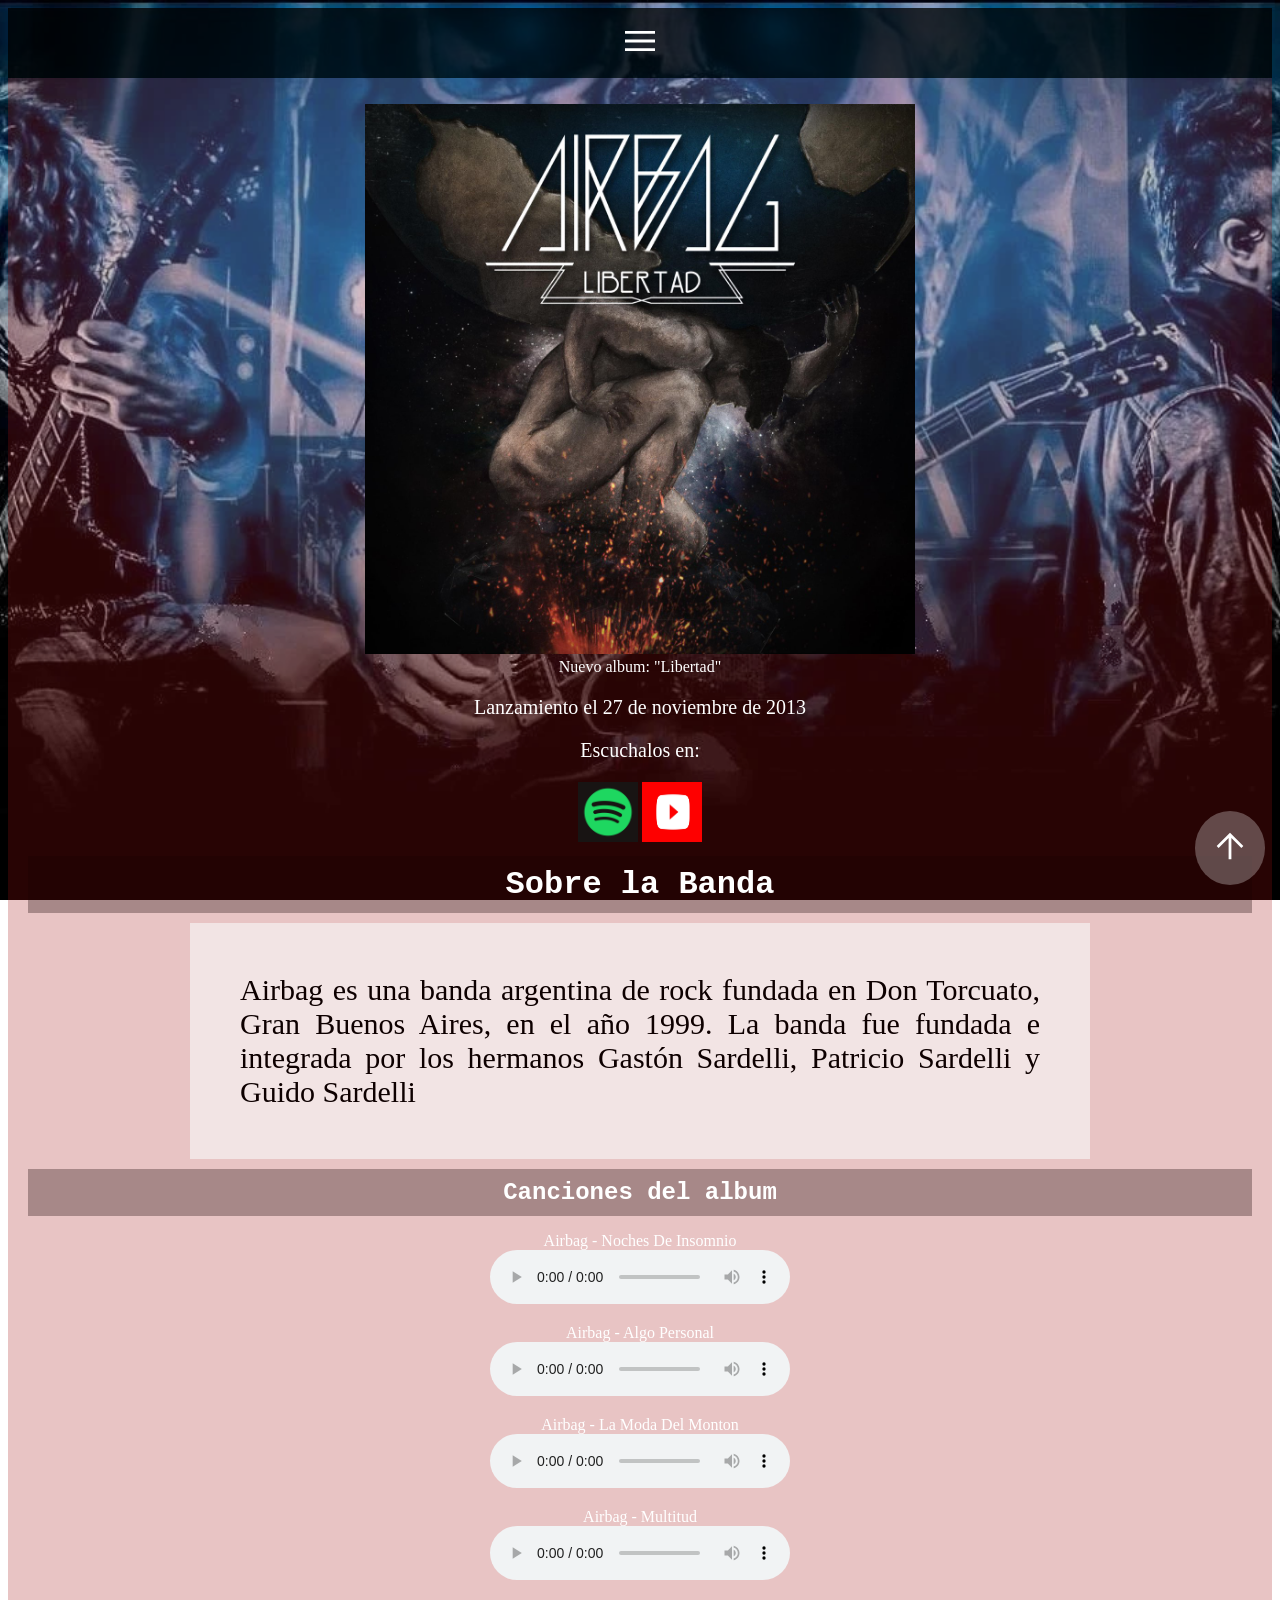
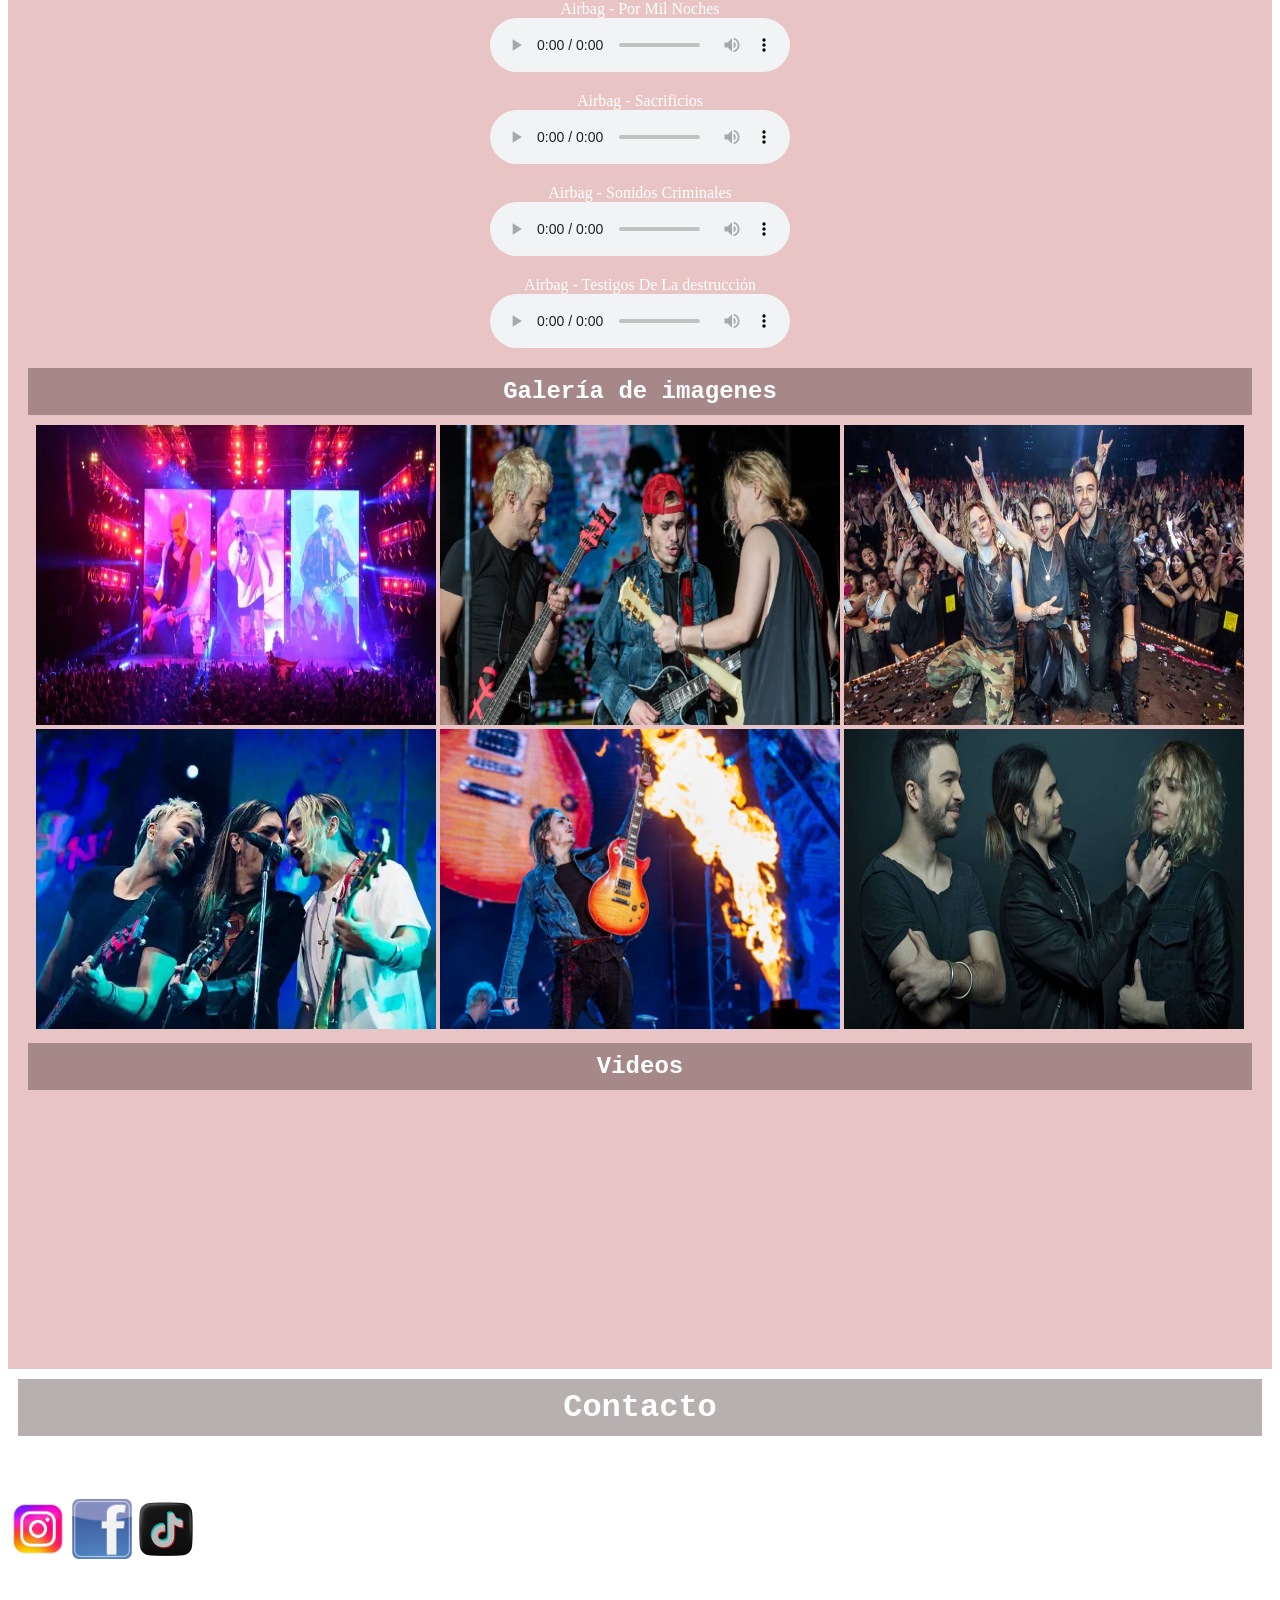
==== img/index.html @ 012a9248 "Actualizacion2" ====
<!DOCTYPE html>
<html lang="en">
  <head>
    <meta charset="UTF-8">
    <meta name="viewport" content="width=device-width, initial-scale=1.0">
    <title>LIBERTAD</title>

    <link rel="stylesheet" href="styles.css">

  </head>

  <body>

       <a href="#home" id="arriba">

       <svg xmlns="http://www.w3.org/2000/svg" height="40px" viewBox="0 -960 960 960" width="40px" fill="#FFFFFF"><path d="M446.67-160v-513l-240 240L160-480l320-320 320 320-46.67 47-240-240v513h-66.66Z"/></svg>

       </a>
     
      <div id="panelHamburguesa">
 
        <a href="#" id="cerrar">

        <svg xmlns="http://www.w3.org/2000/svg" height="40px" viewBox="0 -960 960 960" width="40px" fill="#000000"><path d="m251.33-204.67-46.66-46.66L433.33-480 204.67-708.67l46.66-46.66L480-526.67l228.67-228.66 46.66 46.66L526.67-480l228.66 228.67-46.66 46.66L480-433.33 251.33-204.67Z"/></svg>

        </a>

        <a href="#sobrelabanda">Sobre la banda</a>
        <a href="#escuchalos">Canciones</a>
        <a href="#galeria">Galeria</a>
        <a href="#videos">Videos</a>
        <a href="#contacto">Contacto</a>

       </div>

    <header id="home">
    
      <nav>

       <a href="#panelHamburguesa" id="abrir">

       <svg xmlns="http://www.w3.org/2000/svg" height="40px" viewBox="0 -960 960 960" width="40px" fill="#FFFFFF"><path d="M120-240v-66.67h720V-240H120Zm0-206.67v-66.66h720v66.66H120Zm0-206.66V-720h720v66.67H120Z"/></svg>

       </a>

      </nav>

     </header>
       
   <main>
   
     <div>

     <section>

      <figure>

         <img id="fotoalbum" src="img/1200x1200bf-60.jpg" alt="Portadaweb">

         <figcaption>Nuevo album: "Libertad"</figcaption>

      </figure>

     </section>

      <p>Lanzamiento el 27 de noviembre de 2013</p>

     </div>

      <p>Escuchalos en:</p>

      <a href="https://open.spotify.com/intl-es/album/44V33dl0drKUZAcrGcL0sN"><img src="img/otros/spotify-logo-.jpg" alt="spotify"></a>

      <a href="https://www.youtube.com/watch?v=P0dyC5rFfRk"><img src="img/otros/youtube.jpg" alt="youtube"></a>

      <h1 id="sobrelabanda">Sobre la Banda</h1>

    <section>

      <p id="labanda">Airbag es una banda argentina de rock fundada en Don Torcuato, Gran Buenos Aires, en el año 1999. La banda fue fundada e integrada por los hermanos Gastón Sardelli, Patricio Sardelli y Guido Sardelli </p>

    </section>

    <section>

       <h1 id="escuchalos">Canciones del album</h1>

      <figure>

       <figcaption>Airbag - Noches De Insomnio</figcaption>

       <audio controls>

       <source src="musica/AIRBAG - Noches de Insomnio - LIBERTAD - Video Oficial.mp3" type = audio/mpeg>

       </audio>

      </figure>

      <figure>

       <figcaption> Airbag - Algo Personal</figcaption>

       <audio controls>

       <source src="musica/ALGO PERSONAL - AIRBAG - HD.mp3" type = audio/mpeg>

       </audio>

      </figure>

      <figure>

       <figcaption> Airbag - La Moda Del Monton</figcaption>

       <audio controls>

       <source src="musica/La Moda del Monton - LIBERTAD - AIRBAG.mp3" type = audio/mpeg>

       </audio>
    
      </figure>

      <figure>

        <figcaption> Airbag - Multitud</figcaption>

        <audio controls>

        <source src="musica/Multitud - LIBERTAD - AIRBAG.mp3" type = audio/mpeg>

        </audio>

      </figure>

      <figure>

       <figcaption> Airbag - Por Mil Noches</figcaption>

       <audio controls>

       <source src="musica/Por Mil Noches - AIRBAG -  Video oficial.mp3" type = audio/mpeg>

       </audio>

      </figure>

      <figure>

        <figcaption> Airbag - Sacrificios</figcaption>

         <audio controls>

          <source src="musica/Sacrificios - LIBERTAD - AIRBAG.mp3" type = audio/mpeg>

        </audio>

      </figure>

      <figure>

        <figcaption> Airbag - Sonidos Criminales</figcaption>

         <audio controls>

         <source src="musica/Sonidos Criminales - LIBERTAD - AIRBAG.mp3" type = audio/mpeg>

        </audio>

      </figure>

      <figure>

        <figcaption> Airbag - Testigos De La destrucción</figcaption>

         <audio controls>

         <source src="musica/Testigos de la destrucción - LIBERTAD - AIRBAG.mp3" type = audio/mpeg>

        </audio>

      </figure>

     </section>

      <section>

          <h1 id="galeria">Galería de imagenes</h1>

           <img src="img/galeria/Airbag (1).webp" alt="foto">
           <img src="img/galeria/airbag-2jpg.webp" alt="foto">
           <img src="img/galeria/airbag.jpg" alt="foto">
           <img src="img/galeria/airbag.webp" alt="">
           <img src="img/galeria/asi-fue-el-recital-de-airbag-en-el-estadio-de-argentinos-juniors-1426968.jpg" alt="foto">
           <img src="img/galeria/image005-12-1024x553.jpg" alt="foto">

      </section>

      <section>

        <h1 id="videos">Videos</h1>

        <iframe width="500" height="255" src="https://www.youtube.com/embed/7Xi2sRtmOeA?si=yfZEKIJlntVyCCmh&controls=0" title="YouTube video player" frameborder="0" allow="accelerometer; autoplay; clipboard-write; encrypted-media; gyroscope; picture-in-picture; web-share" referrerpolicy="strict-origin-when-cross-origin" allowfullscreen></iframe>
        <iframe width="500" height="255" src="https://www.youtube.com/embed/gOW6RgrvW-o?si=KkB1mRGwSa3ZLJII&controls=0" title="YouTube video player" frameborder="0" allow="accelerometer; autoplay; clipboard-write; encrypted-media; gyroscope; picture-in-picture; web-share" referrerpolicy="strict-origin-when-cross-origin" allowfullscreen></iframe>

      </section>

     </main>

    <footer>

      <h1 id="contacto">Contacto</h1>

         <p>Seguimos en nuestras redes sociales</p>

         <a href="https://www.instagram.com/airbag.oficial/"><img src="img/otros/intagram.avif" alt="instagram"></a>
         <a href="https://www.facebook.com/AIRBAG.OFICIAL/"><img src="img/otros/facebook logo.png" alt="facebook"></a>
         <a href="https://www.tiktok.com/@airbagoficial"><img src="img/otros/tiktok-logo.webp" alt="tiktok"></a>


         <p id="piedepagina">© 2025 Airbag. Todos los derechos reservados.</p>

    </footer>
   
  </body>

</html>
---- img/styles.css ----
#panelHamburguesa{
height: 100vh;
width: 400px;
position: fixed;
top: 10vh;
right: -1000px;
transition: right .7s ease;
background: rgba(250, 248, 248, 0.337);
}

#panelHamburguesa:target {
     right: 0;
}


#panelHamburguesa:target header nav #abrir {
  display: none;
}

#panelHamburguesa:target #cerrar {
display: inline-block;
}

#panelHamburguesa a {
  color: rgb(16, 15, 15);
  display: flex;
  text-align: center;
  justify-content: center;
  text-decoration: none;
  font-size: 30px;
  font-family: Arial;
  padding: 10px;
}

#panelHamburguesa a:hover {
  color: #5e0303;
}

#arriba {
background-color: rgba(255, 255, 255, 0.277);
border-radius: 50%;
padding: 15px;
position: fixed;
right: 15px;
bottom: 15px;
}

body {
background-image: url(img/G3QTuzGbA_1300x655__1.webp);
background-repeat: no-repeat;
background-position: center;
background-size: cover;
background-attachment: fixed;
}

header{
     background-color: rgba(0, 0, 0, 0.778);
     display: flex;
     justify-content: center;
     align-items: center;
     height: 30px;
     padding: 20px;   
}

img {
     width: 400px;
     height: 300px;
}

#fotoalbum{
     width: 550px;
     height: 550px;
}

figcaption{
     color: white;
}

h1 {
color: white;     
background-color: rgba(24, 3, 3, 0.31);
text-align: center;
margin: 10px;
padding: 10px;
font-family: 'Courier New', Courier, monospace;
}

p{
color: white;    
font-size: 20px;
font-family: Cambria, Cochin, Georgia, Times, 'Times New Roman', serif;
}

a img{
width: 60px;
height: 60px;
}

#labanda{
background-color: rgba(246, 242, 242, 0.695);
text-align: justify;
padding: 50px;
color:rgb(14, 0, 0);
width: 800px;
margin: auto;
display: flex;
font-size: 30px;
}

main{
text-align: center;
background-color: rgba(163, 17, 19, 0.248);
padding: 10px;
}

footer{
background-color: rgba(0, 0, 0, 0);
}

#piedepagina {
     text-align: center;
     font-size: 15px;
     font-family: 'Times New Roman', Times, serif;
}
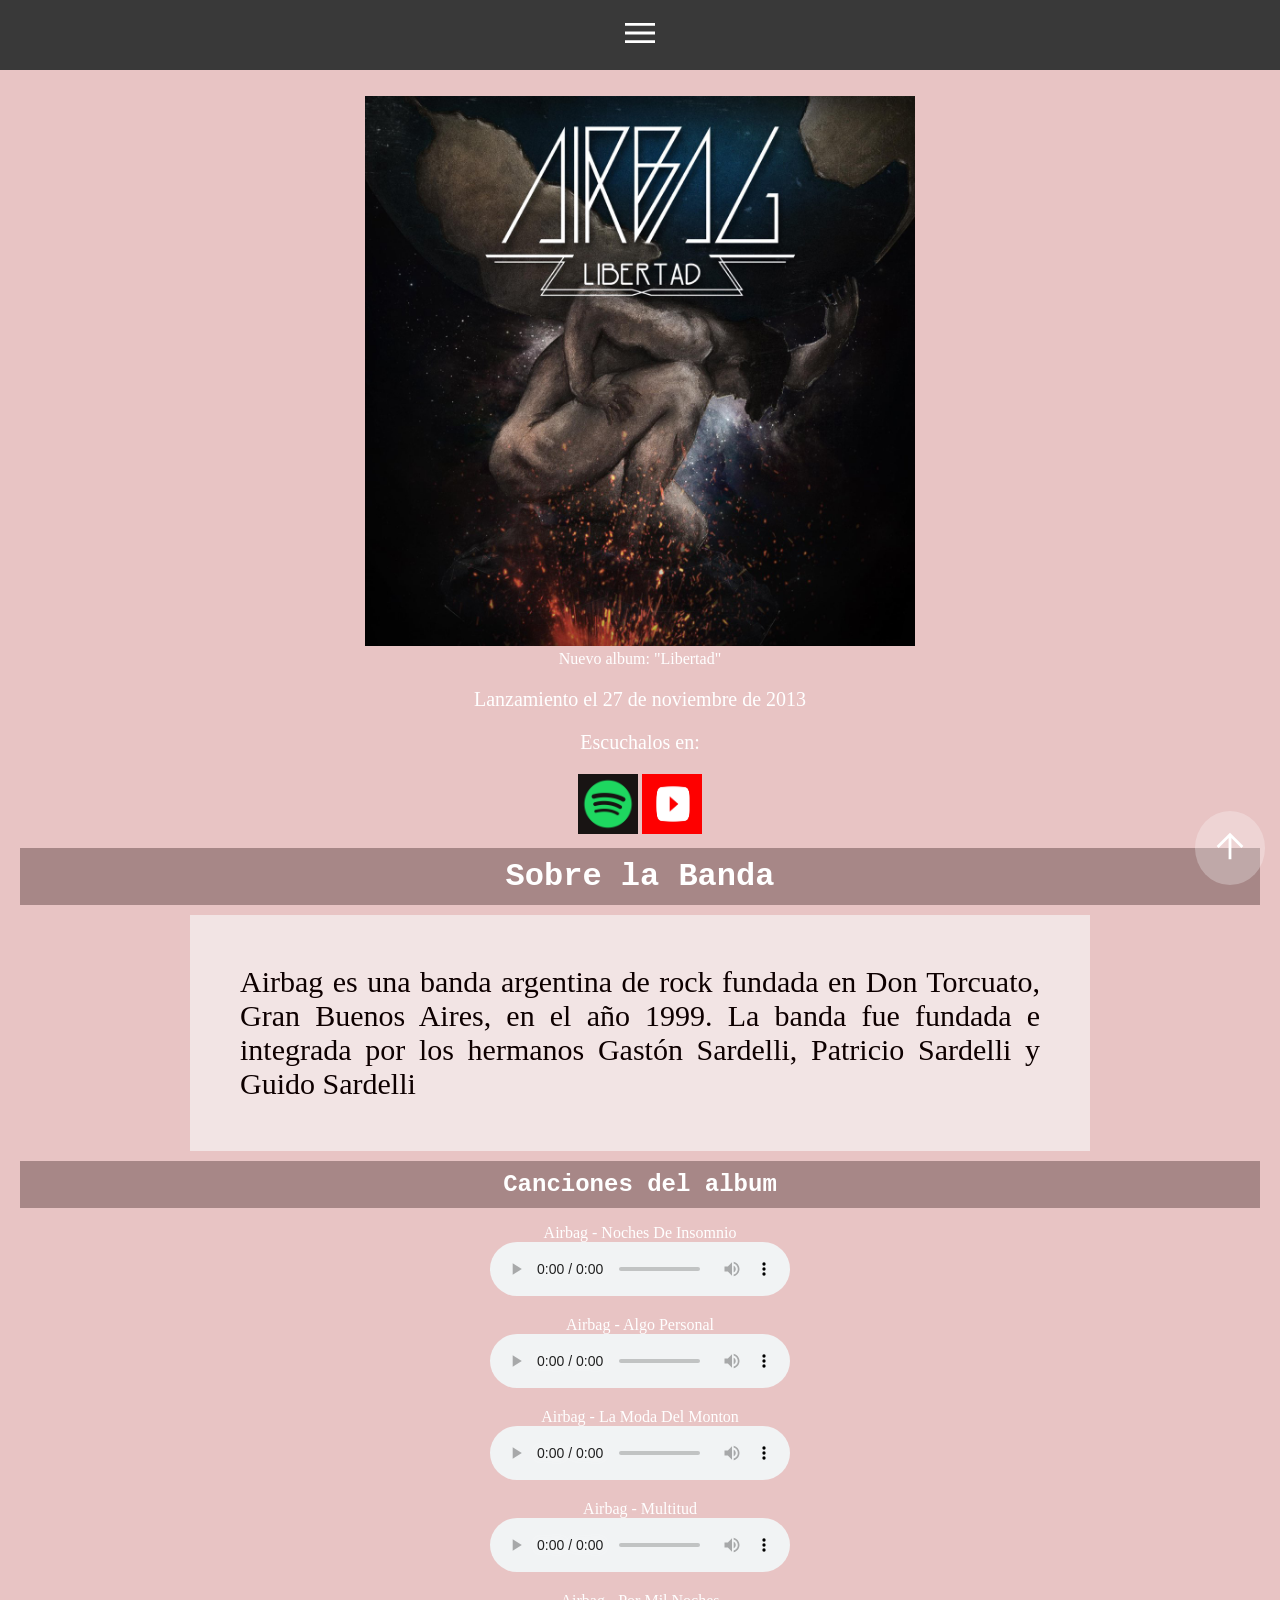
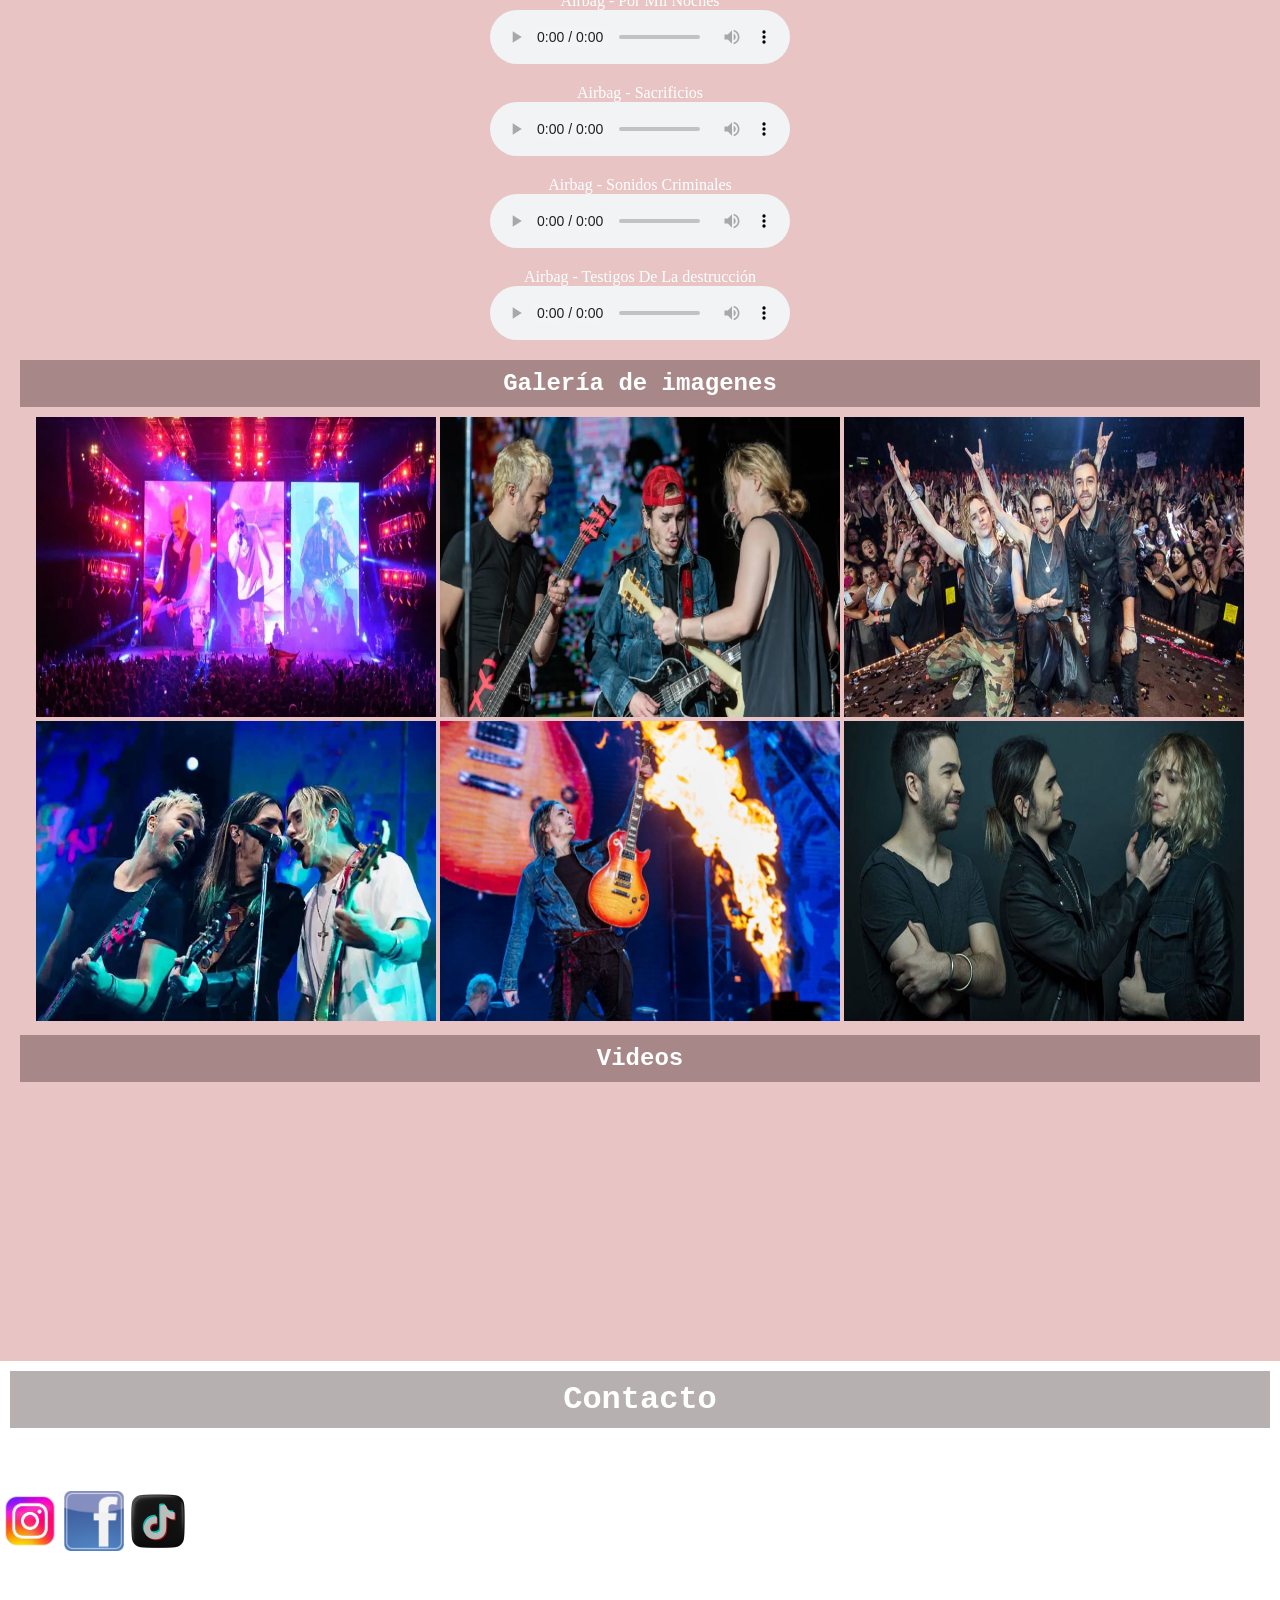
==== commit 6f3b3f21: "actualizacion5" ====
--- a/img/index.html
+++ b/img/index.html
@@ -10,6 +10,10 @@
   </head>
 
   <body>
+         
+           <video autoplay muted loop class="video-fondo">
+           <source src="por-mil-noches---vivo-en-obras---airbag.mp4" type="video/mp4">
+           </video>
 
        <a href="#home" id="arriba">
 
--- a/img/styles.css
+++ b/img/styles.css
@@ -1,3 +1,36 @@
+    body{
+      margin: 0;
+      padding: 0;
+      height: 100%;
+      background-repeat: no-repeat;
+      background-position: center;
+      background-size: cover;
+      background-attachment: fixed;
+
+    }
+
+    .video-fondo {
+      position: fixed;
+      top: 0;
+      left: 0;
+      min-width: 100%;
+      min-height: 100%;
+      object-fit: cover;
+      z-index: -1;
+    }
+
+    .contenido {
+      position: relative;
+      z-index: 1;
+      color: white;
+      text-align: center;
+      top: 50%;
+      transform: translateY(-50%);
+      font-family: Arial, sans-serif;
+    }
+
+
+
 #panelHamburguesa{
 height: 100vh;
 width: 400px;
@@ -45,13 +78,6 @@
 bottom: 15px;
 }
 
-body {
-background-image: url(img/G3QTuzGbA_1300x655__1.webp);
-background-repeat: no-repeat;
-background-position: center;
-background-size: cover;
-background-attachment: fixed;
-}
 
 header{
      background-color: rgba(0, 0, 0, 0.778);
